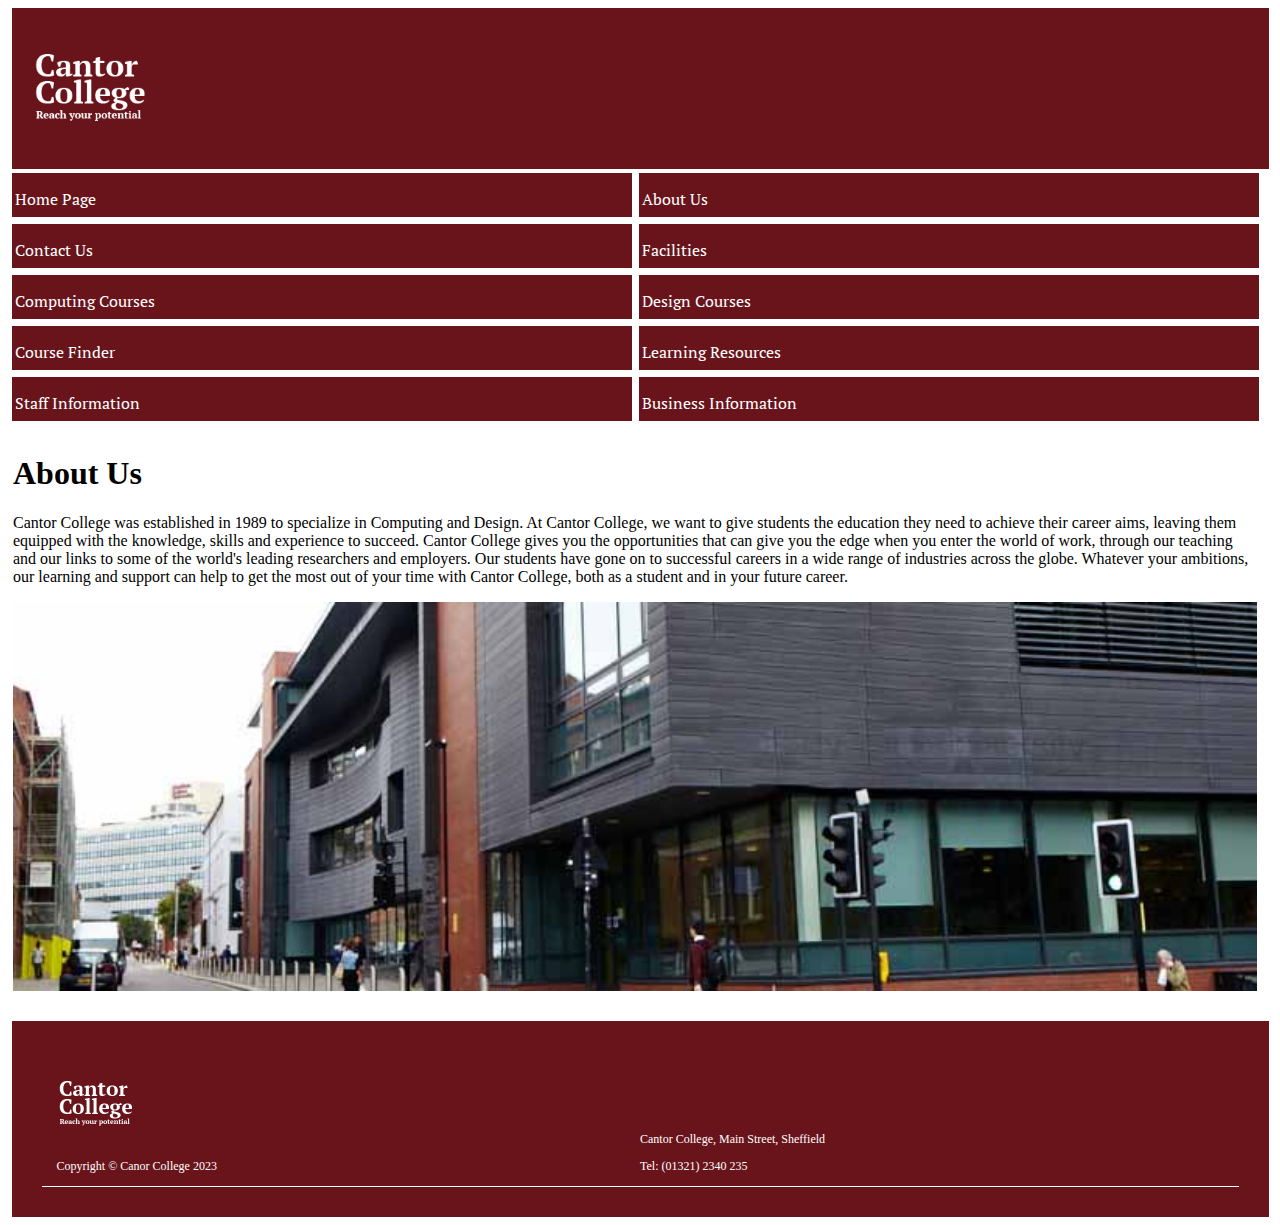
==== aboutus.html @ 45e5b6ba "Updated Footer, Navigation. Added Contact Us Page." ====
<!DOCTYPE html>
<html lang="en">
<head>
    <link rel="stylesheet" href="styles/mobile.css">
    <link rel="stylesheet" href="styles/desktop.css"media="only screen and (min-width : 900px)">
    <meta name="viewport" content="width=device-width, initial-scale=1.0">
    <meta charset="UTF-8">
    <meta http-equiv="X-UA-Compatible" content="ie=edge">
    <title>Cantor College | Home Page</title>
</head>
<body>
    <div class="overall_container"> <!-- Container around entire page which sets max and min size as well as margins for whole page -->
        <header>
            <div>
                <p><img src="images/logo.png" alt="cantor logo" width="120px" height="120px"></p>
            </div>
        </header>
        <main><!-- Main chunk of page, after header but before footer - just has padding -->
            <section> <!-- Navigation Buttons at top of page -->
                <div class ="navigation-container">
                    <div class="navigation-item">
                        <a href="index.html">Home Page</a>
                    </div>
                    <div class="navigation-item">
                        <a href="aboutus.html">About Us</a>
                    </div>
                    <div class="navigation-item">
                        <a href="contactus.html">Contact Us</a>
                    </div>
                    <div class="navigation-item">
                        <a href="facilities.html">Facilities</a>
                    </div>
                    <div class="navigation-item">
                        <a href="computingcourses.html">Computing Courses</a>
                    </div>
                    <div class="navigation-item">
                        <a href="designcourses.html">Design Courses</a></div>
                    <div class="navigation-item">
                        <a href="coursefinder.html">Course Finder</a>
                    </div>
                    <div class="navigation-item">
                        <a href="learningresources.html">Learning Resources</a>
                    </div>
                    <div class="navigation-item">
                        <a href="staffinformation.html">Staff Information</a>
                    </div>
                    <div class="navigation-item">
                        <a href="businessinformation.html">Business Information</a>
                    </div>
                </div>
            </section>
            <section class="margin-left-right"><!-- Main section of page; main text on left side and image(s) on right side -->
                <h1>About Us</h1>
                <div>
                    <div>
                        <p>Cantor College was established in 1989 to specialize in Computing and Design.   At Cantor College, we want to give students the education they need to achieve their career aims, leaving them equipped with the knowledge, skills and experience to succeed. Cantor College gives you the opportunities that can give you the edge when you enter the world of work, through our teaching and our links to some of the world's leading researchers and employers. Our students have gone on to successful careers in a wide range of industries across the globe.  Whatever your ambitions, our learning and support can help to get the most out of your time with Cantor College, both as a student and in your future career.</p>
                    </div>
                </div>
                <p><img src="images/exterior-wide.jpg" alt="" width="800" height="250" class="resize-image"></p>
            </section>
        </main>
        <footer>
            <div class="footer-container">
                <div>
                    <div class="footer-container-inner-initial">
                        <div class="footer-container-inner-final">
                            <p><img src="images/logo.png" alt="cantor logo" width="80px" height="80px"></p>
                            <p>Copyright &copy; Canor College 2023</p>
                        </div>
                        <div class="footer-container-inner-final">
                            <p>Cantor College, Main Street, Sheffield</p>
                            <p>Tel: (01321) 2340 235</p>
                        </div>
                    </div>
                </div>
            </div>
        </footer>
    </div>
</body>
</html>
---- styles/mobile.css ----
@import url('https://fonts.googleapis.com/css2?family=Exo+2:wght@500&family=PT+Serif&display=swap');

.overall-container
{
    margin: auto;
}

.margin-left-right
{
    margin-left: 5px;
    margin-right: 5px;
}

header
{
    margin-left: 3.5px;
    margin-right: 3.5px;
    padding: 2.5px 20px;
    background-color: #69141b;
    color: white;
}

footer
{
    display: flex;
    padding: 30px;
    background-color: #69141b;
    color: white;
    align-items: flex-end;
    font-size: 12px;
    margin-left: 3.5px;
    margin-right: 3.5px;
}

.footer-container
{
    flex-basis: 100%;
    flex-shrink: 0;
    max-width: 100%;
    border-bottom-style: solid;
    border-bottom-width: 1px;
}

.footer-container-inner-initial
{
    display: flex;
    align-items: flex-end;
    padding-left: 15px;
    padding-right: 15px;
}

.footer-container-inner-final
{
    box-sizing: border-box;
    flex-basis: 50%;
    max-width: 50%;
}

ol
{
    list-style-type: lower-roman;
}

a
{
    color: blue;
}

.navigation-item a
{
    display: inline-block;
    color: white;
    text-decoration: none;
    font-family: 'PT Serif', serif;
    font-size: 16px;
}

.navigation-item-singular a
{
    display: inline-block;
    width: 98.8%;
    color: white;
    text-decoration: none;
    font-family: 'PT Serif', serif;
    font-size: 16px;
}

.navigation-container
{
    display: flex;
    flex-wrap: wrap;
}

.navigation-item
{
    flex: 1 1 33%;
    margin: 3.5px;
    padding: 3.5px;
    background-image: linear-gradient(to right, transparent, transparent 50%,#69141b 50%, #69141b); /* Concept of linear-gradient to produce hover transition effect from https://codepen.io/ianfarb/pen/nPaxYR */
    background-position: 100% 0;
    background-size: 200% 100%;
    transition: all .5s linear;
}

.navigation-item-singular
{
    flex: 1 1 33%;
    margin: 3.5px;
    padding: 3.5px;
    background-image: linear-gradient(to right, transparent, transparent 50%,#69141b 50%, #69141b);
    background-position: 100% 0;
    background-size: 200% 100%;
    transition: all .5s linear;
}

.navigation-item:hover
{
    transform: scale(1.01);
    background-color: #69141b;
    background-position: 0 0;
}

.navigation-item-singular:hover
{
    transform: scale(1.01);
    background-color: #69141b;
    background-position: 0 0;
}

.page-segment-solid-color
{
    display: flex;
    background-color: #69141b;
    color:white;
    margin-left: 3.5px;
    margin-right: 3.5px;
}

.page-segment-no-color
{
    display: flex;
    margin-left: 3.5px;
    margin-right: 3.5px;
}

.flex-left
{
    display: flex;
    flex-direction: column;
    align-items: center;
    justify-content: space-evenly;
    flex-basis: 60%;
}

.flex-right
{    
    flex-basis: 40%;
}

.resize-image
{
    width: 100%;
    height: auto;
}

.resize-image-small
{
    width: 30%;
    height: auto;
}

.grey-out
{
    color: grey;
}
---- styles/desktop.css ----
section
{
  padding: 0 10px 10px 0;
}

.overall-container
{
    max-width: 1200px;
    min-width: 600px
}

.navigation-item, a
{
    font-size: 32px;
}
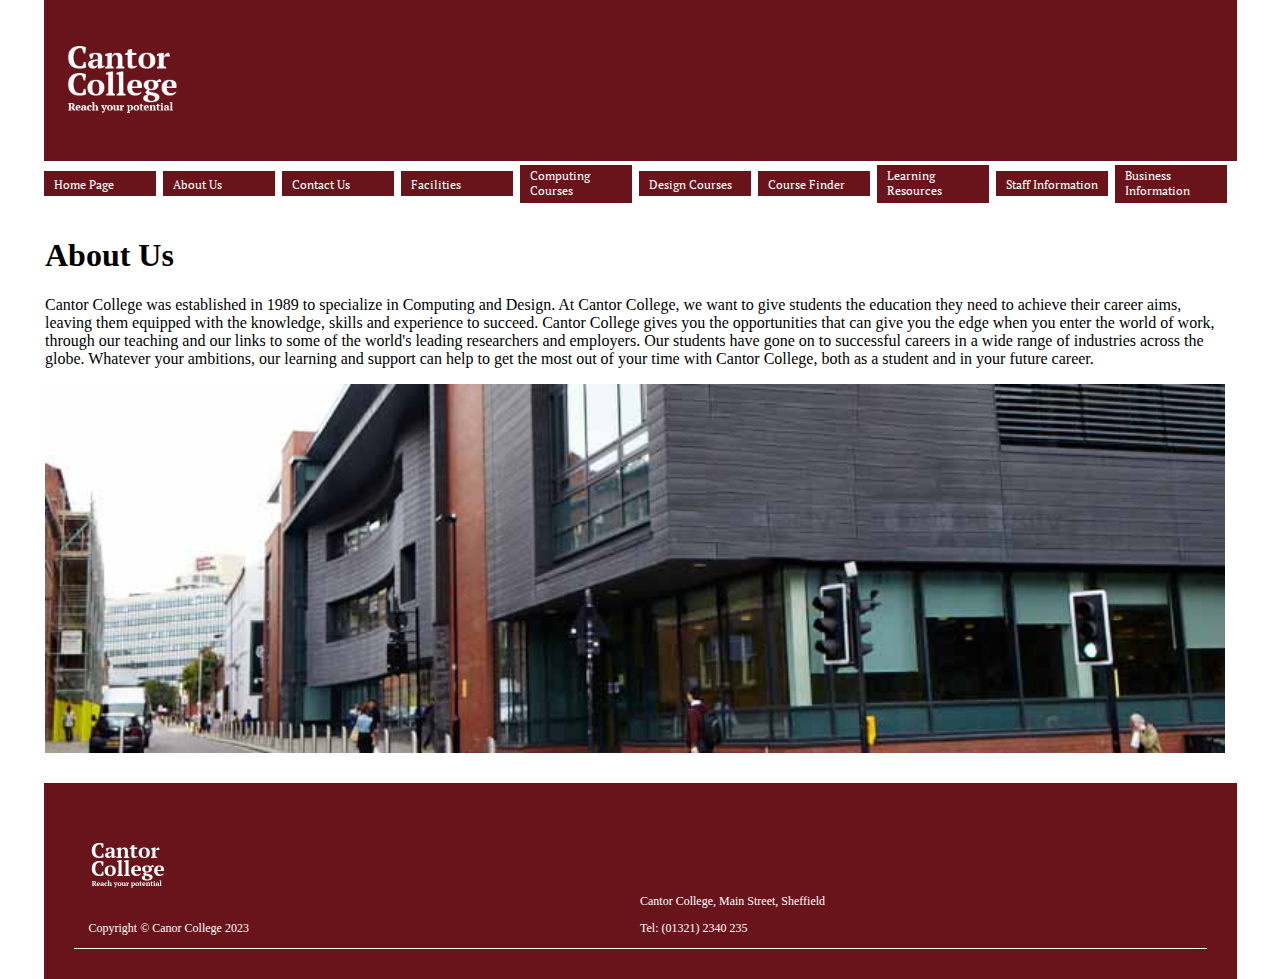
==== commit 8563652e: "Trying redisgned navigation, integrated in header." ====
--- a/aboutus.html
+++ b/aboutus.html
@@ -2,11 +2,11 @@
 <html lang="en">
 <head>
     <link rel="stylesheet" href="styles/mobile.css">
-    <link rel="stylesheet" href="styles/desktop.css"media="only screen and (min-width : 900px)">
+    <link rel="stylesheet" href="styles/desktop.css"media="only screen and (min-width : 700px)">
     <meta name="viewport" content="width=device-width, initial-scale=1.0">
     <meta charset="UTF-8">
     <meta http-equiv="X-UA-Compatible" content="ie=edge">
-    <title>Cantor College | Home Page</title>
+    <title>Cantor College | About Us</title>
 </head>
 <body>
     <div class="overall_container"> <!-- Container around entire page which sets max and min size as well as margins for whole page -->
--- a/styles/mobile.css
+++ b/styles/mobile.css
@@ -143,6 +143,18 @@
     margin-right: 3.5px;
 }
 
+.flex-container
+{
+    display: flex;
+    flex-direction: row;
+    align-items: center;
+}
+
+.flex-even
+{
+    flex-basis: 50%;
+}
+
 .flex-left
 {
     display: flex;
--- a/styles/desktop.css
+++ b/styles/desktop.css
@@ -3,13 +3,30 @@
   padding: 0 10px 10px 0;
 }
 
-.overall-container
+body
 {
-    max-width: 1200px;
-    min-width: 600px
+  margin: auto;
+  max-width: 1200px;
+  min-width: 700px
 }
 
-.navigation-item, a
+.navigation-container
 {
-    font-size: 32px;
-}+  display: flex;
+  flex-wrap: nowrap;
+  align-items: center;
+  align-self: flex-end;
+  margin-right: auto;
+}
+
+.navigation-item
+{
+  padding-left: 10px;
+  padding-right: 10px;
+  
+}
+
+.navigation-item a
+{
+  font-size: 12px;
+}
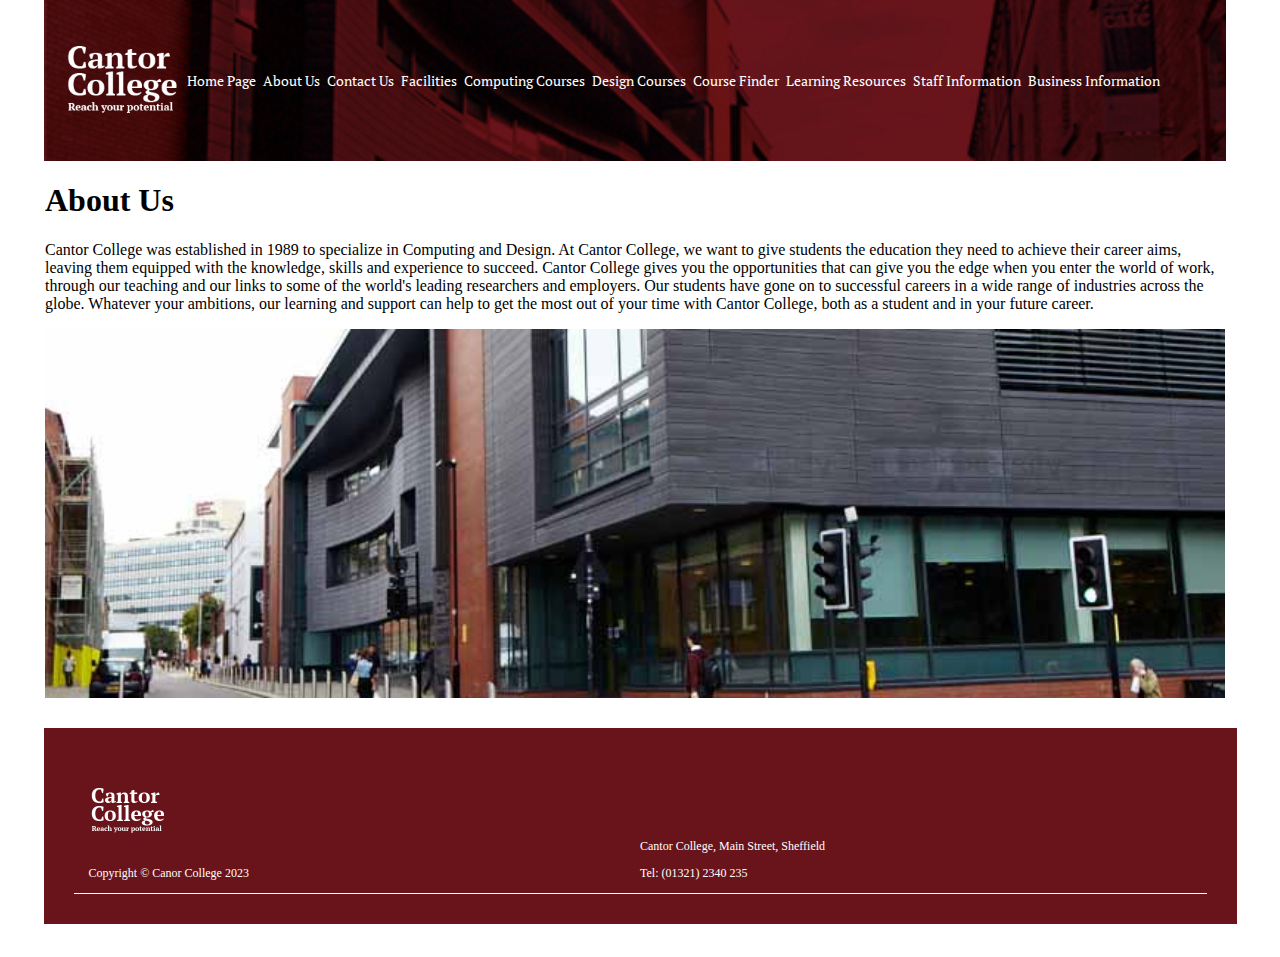
==== commit 4f9d58ca: "Changed header to be responsive to device." ====
--- a/aboutus.html
+++ b/aboutus.html
@@ -7,74 +7,70 @@
     <meta charset="UTF-8">
     <meta http-equiv="X-UA-Compatible" content="ie=edge">
     <title>Cantor College | About Us</title>
+    <script src="scripts/header.js" defer></script>
 </head>
 <body>
-    <div class="overall_container"> <!-- Container around entire page which sets max and min size as well as margins for whole page -->
+    <div class="overall-container"> <!-- Container around entire page which sets max and min size as well as margins for whole page -->
         <header>
-            <div>
+            <div class="TARGET">
                 <p><img src="images/logo.png" alt="cantor logo" width="120px" height="120px"></p>
             </div>
         </header>
-        <main><!-- Main chunk of page, after header but before footer - just has padding -->
-            <section> <!-- Navigation Buttons at top of page -->
-                <div class ="navigation-container">
-                    <div class="navigation-item">
-                        <a href="index.html">Home Page</a>
+        <div class="MOVEME"> <!-- Navigation Buttons at top of page -->
+            <div class ="navigation-container">
+            <div class="navigation-item">
+                    <a href="index.html">Home Page</a>
+            </div>
+            <div class="navigation-item">
+                <a href="aboutus.html">About Us</a>
+            </div>
+            <div class="navigation-item">
+                 <a href="contactus.html">Contact Us</a>
+            </div>
+            <div class="navigation-item">
+                <a href="facilities.html">Facilities</a>
+            </div>
+            <div class="navigation-item">
+                <a href="computingcourses.html">Computing Courses</a>
+            </div>
+            <div class="navigation-item">
+                <a href="designcourses.html">Design Courses</a></div>
+            <div class="navigation-item">
+                <a href="coursefinder.html">Course Finder</a>
+            </div>
+            <div class="navigation-item">
+                <a href="learningresources.html">Learning Resources</a>
+            </div>
+            <div class="navigation-item">
+                <a href="staffinformation.html">Staff Information</a>
+            </div>
+            <div class="navigation-item">
+                <a href="businessinformation.html">Business Information</a>
+            </div>
+        </div>
+    </div>
+    <section class="margin-left-right"><!-- Main section of page; main text on left side and image(s) on right side -->
+        <h1>About Us</h1>
+        <div>
+            <p>Cantor College was established in 1989 to specialize in Computing and Design.   At Cantor College, we want to give students the education they need to achieve their career aims, leaving them equipped with the knowledge, skills and experience to succeed. Cantor College gives you the opportunities that can give you the edge when you enter the world of work, through our teaching and our links to some of the world's leading researchers and employers. Our students have gone on to successful careers in a wide range of industries across the globe.  Whatever your ambitions, our learning and support can help to get the most out of your time with Cantor College, both as a student and in your future career.</p>
+        </div>
+        <p><img src="images/exterior-wide.jpg" alt="" width="800" height="250" class="resize-image"></p>
+    </section>
+    <footer>
+        <div class="footer-container">
+            <div>
+                <div class="footer-container-inner-initial">
+                    <div class="footer-container-inner-final">
+                        <p><img src="images/logo.png" alt="cantor logo" width="80px" height="80px"></p>
+                        <p>Copyright &copy; Canor College 2023</p>
                     </div>
-                    <div class="navigation-item">
-                        <a href="aboutus.html">About Us</a>
-                    </div>
-                    <div class="navigation-item">
-                        <a href="contactus.html">Contact Us</a>
-                    </div>
-                    <div class="navigation-item">
-                        <a href="facilities.html">Facilities</a>
-                    </div>
-                    <div class="navigation-item">
-                        <a href="computingcourses.html">Computing Courses</a>
-                    </div>
-                    <div class="navigation-item">
-                        <a href="designcourses.html">Design Courses</a></div>
-                    <div class="navigation-item">
-                        <a href="coursefinder.html">Course Finder</a>
-                    </div>
-                    <div class="navigation-item">
-                        <a href="learningresources.html">Learning Resources</a>
-                    </div>
-                    <div class="navigation-item">
-                        <a href="staffinformation.html">Staff Information</a>
-                    </div>
-                    <div class="navigation-item">
-                        <a href="businessinformation.html">Business Information</a>
-                    </div>
-                </div>
-            </section>
-            <section class="margin-left-right"><!-- Main section of page; main text on left side and image(s) on right side -->
-                <h1>About Us</h1>
-                <div>
-                    <div>
-                        <p>Cantor College was established in 1989 to specialize in Computing and Design.   At Cantor College, we want to give students the education they need to achieve their career aims, leaving them equipped with the knowledge, skills and experience to succeed. Cantor College gives you the opportunities that can give you the edge when you enter the world of work, through our teaching and our links to some of the world's leading researchers and employers. Our students have gone on to successful careers in a wide range of industries across the globe.  Whatever your ambitions, our learning and support can help to get the most out of your time with Cantor College, both as a student and in your future career.</p>
-                    </div>
-                </div>
-                <p><img src="images/exterior-wide.jpg" alt="" width="800" height="250" class="resize-image"></p>
-            </section>
-        </main>
-        <footer>
-            <div class="footer-container">
-                <div>
-                    <div class="footer-container-inner-initial">
-                        <div class="footer-container-inner-final">
-                            <p><img src="images/logo.png" alt="cantor logo" width="80px" height="80px"></p>
-                            <p>Copyright &copy; Canor College 2023</p>
-                        </div>
-                        <div class="footer-container-inner-final">
-                            <p>Cantor College, Main Street, Sheffield</p>
-                            <p>Tel: (01321) 2340 235</p>
-                        </div>
+                    <div class="footer-container-inner-final">
+                        <p>Cantor College, Main Street, Sheffield</p>
+                        <p>Tel: (01321) 2340 235</p>
                     </div>
                 </div>
             </div>
-        </footer>
-    </div>
+        </div>
+    </footer>
 </body>
 </html>--- a/styles/mobile.css
+++ b/styles/mobile.css
@@ -1,8 +1,9 @@
 @import url('https://fonts.googleapis.com/css2?family=Exo+2:wght@500&family=PT+Serif&display=swap');
 
-.overall-container
+body
 {
     margin: auto;
+    min-width: 390px
 }
 
 .margin-left-right
@@ -11,6 +12,7 @@
     margin-right: 5px;
 }
 
+
 header
 {
     margin-left: 3.5px;
@@ -18,6 +20,10 @@
     padding: 2.5px 20px;
     background-color: #69141b;
     color: white;
+    background-image: url('../images/header.jpg');
+    background-repeat: no-repeat;
+    background-position: center;
+    background-size: cover;
 }
 
 footer
@@ -89,6 +95,12 @@
 {
     display: flex;
     flex-wrap: wrap;
+}
+
+.TARGET
+{
+    display: flex;
+    align-items: center;
 }
 
 .navigation-item
--- a/styles/desktop.css
+++ b/styles/desktop.css
@@ -21,12 +21,18 @@
 
 .navigation-item
 {
-  padding-left: 10px;
-  padding-right: 10px;
-  
+  background-image: none;
+  flex: auto;
+  padding-left: 0px;
+  padding-right: 0px;
 }
 
 .navigation-item a
 {
-  font-size: 12px;
+  font-size: 14px;
 }
+
+header
+{
+    margin-right: 14.5px;
+}
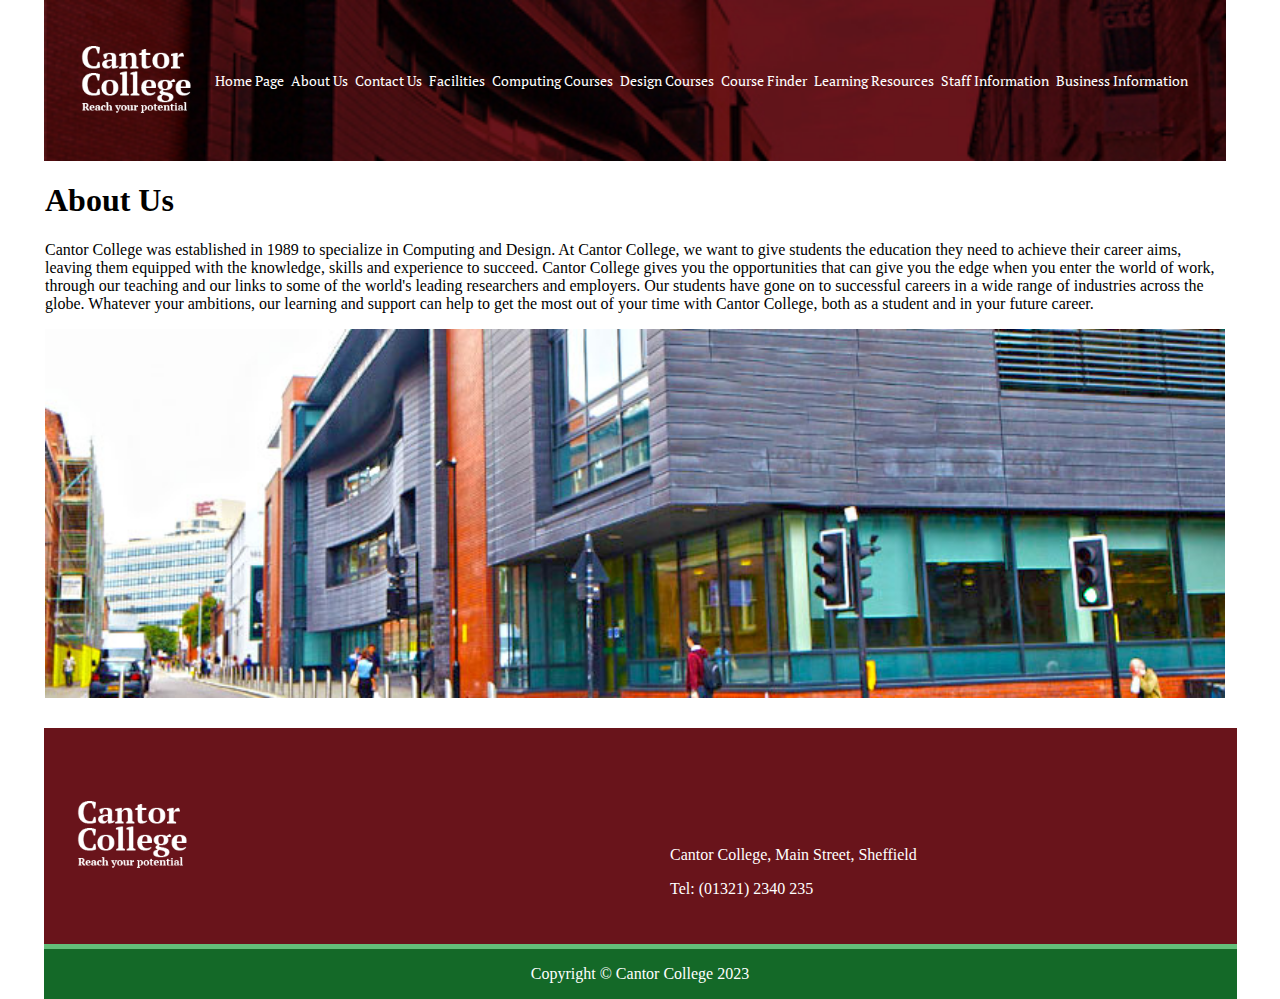
==== commit f7b2cae9: "Improved footer. Spiced up images." ====
--- a/aboutus.html
+++ b/aboutus.html
@@ -1,76 +1,91 @@
 <!DOCTYPE html>
 <html lang="en">
+
 <head>
     <link rel="stylesheet" href="styles/mobile.css">
-    <link rel="stylesheet" href="styles/desktop.css"media="only screen and (min-width : 700px)">
+    <link rel="stylesheet" href="styles/desktop.css" media="only screen and (min-width : 700px)">
     <meta name="viewport" content="width=device-width, initial-scale=1.0">
     <meta charset="UTF-8">
     <meta http-equiv="X-UA-Compatible" content="ie=edge">
     <title>Cantor College | About Us</title>
     <script src="scripts/header.js" defer></script>
 </head>
+
 <body>
-    <div class="overall-container"> <!-- Container around entire page which sets max and min size as well as margins for whole page -->
+    <div class="overall-container">
+        <!-- Container around entire page which sets max and min size as well as margins for whole page -->
         <header>
             <div class="TARGET">
                 <p><img src="images/logo.png" alt="cantor logo" width="120px" height="120px"></p>
             </div>
         </header>
         <div class="MOVEME"> <!-- Navigation Buttons at top of page -->
-            <div class ="navigation-container">
-            <div class="navigation-item">
+            <div class="navigation-container">
+                <div class="navigation-item">
                     <a href="index.html">Home Page</a>
-            </div>
-            <div class="navigation-item">
-                <a href="aboutus.html">About Us</a>
-            </div>
-            <div class="navigation-item">
-                 <a href="contactus.html">Contact Us</a>
-            </div>
-            <div class="navigation-item">
-                <a href="facilities.html">Facilities</a>
-            </div>
-            <div class="navigation-item">
-                <a href="computingcourses.html">Computing Courses</a>
-            </div>
-            <div class="navigation-item">
-                <a href="designcourses.html">Design Courses</a></div>
-            <div class="navigation-item">
-                <a href="coursefinder.html">Course Finder</a>
-            </div>
-            <div class="navigation-item">
-                <a href="learningresources.html">Learning Resources</a>
-            </div>
-            <div class="navigation-item">
-                <a href="staffinformation.html">Staff Information</a>
-            </div>
-            <div class="navigation-item">
-                <a href="businessinformation.html">Business Information</a>
+                </div>
+                <div class="navigation-item">
+                    <a href="aboutus.html">About Us</a>
+                </div>
+                <div class="navigation-item">
+                    <a href="contactus.html">Contact Us</a>
+                </div>
+                <div class="navigation-item">
+                    <a href="facilities.html">Facilities</a>
+                </div>
+                <div class="navigation-item">
+                    <a href="computingcourses.html">Computing Courses</a>
+                </div>
+                <div class="navigation-item">
+                    <a href="designcourses.html">Design Courses</a>
+                </div>
+                <div class="navigation-item">
+                    <a href="coursefinder.html">Course Finder</a>
+                </div>
+                <div class="navigation-item">
+                    <a href="learningresources.html">Learning Resources</a>
+                </div>
+                <div class="navigation-item">
+                    <a href="staffinformation.html">Staff Information</a>
+                </div>
+                <div class="navigation-item">
+                    <a href="businessinformation.html">Business Information</a>
+                </div>
             </div>
         </div>
-    </div>
-    <section class="margin-left-right"><!-- Main section of page; main text on left side and image(s) on right side -->
-        <h1>About Us</h1>
-        <div>
-            <p>Cantor College was established in 1989 to specialize in Computing and Design.   At Cantor College, we want to give students the education they need to achieve their career aims, leaving them equipped with the knowledge, skills and experience to succeed. Cantor College gives you the opportunities that can give you the edge when you enter the world of work, through our teaching and our links to some of the world's leading researchers and employers. Our students have gone on to successful careers in a wide range of industries across the globe.  Whatever your ambitions, our learning and support can help to get the most out of your time with Cantor College, both as a student and in your future career.</p>
-        </div>
-        <p><img src="images/exterior-wide.jpg" alt="" width="800" height="250" class="resize-image"></p>
-    </section>
-    <footer>
-        <div class="footer-container">
+        <div class="ORIGINAL"></div>
+        <section class="margin-left-right">
+            <!-- Main section of page; main text on left side and image(s) on right side -->
+            <h1>About Us</h1>
             <div>
-                <div class="footer-container-inner-initial">
-                    <div class="footer-container-inner-final">
-                        <p><img src="images/logo.png" alt="cantor logo" width="80px" height="80px"></p>
-                        <p>Copyright &copy; Canor College 2023</p>
-                    </div>
-                    <div class="footer-container-inner-final">
-                        <p>Cantor College, Main Street, Sheffield</p>
-                        <p>Tel: (01321) 2340 235</p>
+                <p>Cantor College was established in 1989 to specialize in Computing and Design. At Cantor College, we
+                    want to give students the education they need to achieve their career aims, leaving them equipped
+                    with the knowledge, skills and experience to succeed. Cantor College gives you the opportunities
+                    that can give you the edge when you enter the world of work, through our teaching and our links to
+                    some of the world's leading researchers and employers. Our students have gone on to successful
+                    careers in a wide range of industries across the globe. Whatever your ambitions, our learning and
+                    support can help to get the most out of your time with Cantor College, both as a student and in your
+                    future career.</p>
+            </div>
+            <p><img src="images/exterior-wide.jpg" alt="" width="800" height="250" class="resize-image"></p>
+        </section>
+        <footer>
+            <div class="footer-container">
+                <div>
+                    <div class="footer-container-inner-initial">
+                        <div class="footer-container-inner-final">
+                            <p><img src="images/logo.png" alt="cantor logo" width="120px" height="120px"></p>
+                        </div>
+                        <div class="footer-container-inner-final">
+                            <p>Cantor College, Main Street, Sheffield</p>
+                            <p>Tel: (01321) 2340 235</p>
+                        </div>
                     </div>
                 </div>
             </div>
-        </div>
-    </footer>
+            <div class="footer-bottom">
+                <p>Copyright &copy; Cantor College 2023</p>
+            </div>
+        </footer>
 </body>
 </html>--- a/styles/mobile.css
+++ b/styles/mobile.css
@@ -29,30 +29,30 @@
 footer
 {
     display: flex;
-    padding: 30px;
-    background-color: #69141b;
+    background-color: #69141B;
     color: white;
     align-items: flex-end;
-    font-size: 12px;
-    margin-left: 3.5px;
-    margin-right: 3.5px;
+    margin-left: 3.5px;
+    margin-right: 3.5px;
+    flex-wrap: wrap;
+    overflow: hidden;
 }
 
 .footer-container
 {
     flex-basis: 100%;
     flex-shrink: 0;
+    padding: 30px;
     max-width: 100%;
     border-bottom-style: solid;
-    border-bottom-width: 1px;
+    border-bottom-width: 5px;
+    border-bottom-color: #63BE79;
 }
 
 .footer-container-inner-initial
 {
     display: flex;
     align-items: flex-end;
-    padding-left: 15px;
-    padding-right: 15px;
 }
 
 .footer-container-inner-final
@@ -60,6 +60,16 @@
     box-sizing: border-box;
     flex-basis: 50%;
     max-width: 50%;
+}
+
+.footer-bottom
+{
+    background-color: #146928;
+    display: flex;
+    width: 100%;
+    padding-left: 0px;
+    padding-right: 0px;
+    justify-content: center;
 }
 
 ol
--- a/styles/desktop.css
+++ b/styles/desktop.css
@@ -7,7 +7,7 @@
 {
   margin: auto;
   max-width: 1200px;
-  min-width: 700px
+  min-width: 700px;
 }
 
 .navigation-container
@@ -21,10 +21,11 @@
 
 .navigation-item
 {
-  background-image: none;
   flex: auto;
+  align-content: space-evenly;
   padding-left: 0px;
   padding-right: 0px;
+  background-image: none;
 }
 
 .navigation-item a
@@ -36,3 +37,8 @@
 {
     margin-right: 14.5px;
 }
+
+.TARGET
+{
+  justify-content: space-evenly;
+}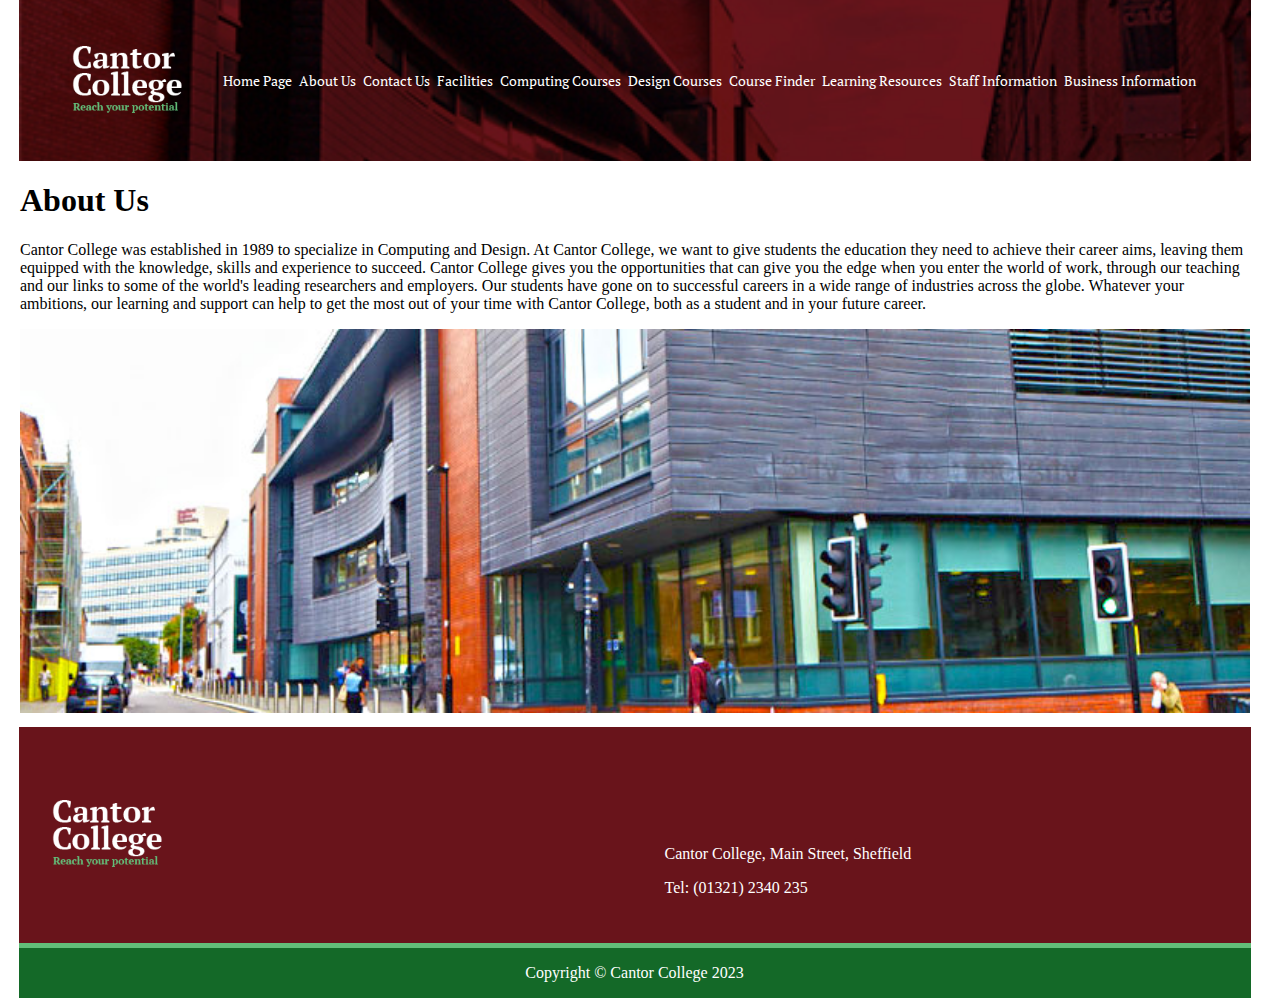
==== commit 408b397c: "Updated colours. Removed <p> from images." ====
--- a/aboutus.html
+++ b/aboutus.html
@@ -10,16 +10,14 @@
     <title>Cantor College | About Us</title>
     <script src="scripts/header.js" defer></script>
 </head>
-
 <body>
     <div class="overall-container">
-        <!-- Container around entire page which sets max and min size as well as margins for whole page -->
         <header>
-            <div class="TARGET">
+            <div id="target-position">
                 <p><img src="images/logo.png" alt="cantor logo" width="120px" height="120px"></p>
             </div>
         </header>
-        <div class="MOVEME"> <!-- Navigation Buttons at top of page -->
+        <div id="move-this">
             <div class="navigation-container">
                 <div class="navigation-item">
                     <a href="index.html">Home Page</a>
@@ -53,9 +51,8 @@
                 </div>
             </div>
         </div>
-        <div class="ORIGINAL"></div>
+        <div id="original-position"></div>
         <section class="margin-left-right">
-            <!-- Main section of page; main text on left side and image(s) on right side -->
             <h1>About Us</h1>
             <div>
                 <p>Cantor College was established in 1989 to specialize in Computing and Design. At Cantor College, we
@@ -67,7 +64,7 @@
                     support can help to get the most out of your time with Cantor College, both as a student and in your
                     future career.</p>
             </div>
-            <p><img src="images/exterior-wide.jpg" alt="" width="800" height="250" class="resize-image"></p>
+            <img src="images/exterior-wide.jpg" alt="" width="800" height="250" class="resize-image">
         </section>
         <footer>
             <div class="footer-container">
--- a/styles/mobile.css
+++ b/styles/mobile.css
@@ -3,7 +3,8 @@
 body
 {
     margin: auto;
-    min-width: 390px
+    min-width: 390px;
+    background-color: white;
 }
 
 .margin-left-right
@@ -11,7 +12,6 @@
     margin-left: 5px;
     margin-right: 5px;
 }
-
 
 header
 {
@@ -82,35 +82,12 @@
     color: blue;
 }
 
-.navigation-item a
-{
-    display: inline-block;
-    color: white;
-    text-decoration: none;
-    font-family: 'PT Serif', serif;
-    font-size: 16px;
-}
-
-.navigation-item-singular a
-{
-    display: inline-block;
-    width: 98.8%;
-    color: white;
-    text-decoration: none;
-    font-family: 'PT Serif', serif;
-    font-size: 16px;
-}
 
 .navigation-container
 {
     display: flex;
     flex-wrap: wrap;
-}
-
-.TARGET
-{
-    display: flex;
-    align-items: center;
+    margin-bottom: 5px;
 }
 
 .navigation-item
@@ -124,36 +101,31 @@
     transition: all .5s linear;
 }
 
-.navigation-item-singular
-{
-    flex: 1 1 33%;
-    margin: 3.5px;
-    padding: 3.5px;
-    background-image: linear-gradient(to right, transparent, transparent 50%,#69141b 50%, #69141b);
-    background-position: 100% 0;
-    background-size: 200% 100%;
-    transition: all .5s linear;
-}
-
 .navigation-item:hover
 {
-    transform: scale(1.01);
-    background-color: #69141b;
+    transform: scale(1.02);
+    background-color: #63BE79;
     background-position: 0 0;
 }
 
-.navigation-item-singular:hover
+.navigation-item a
 {
-    transform: scale(1.01);
-    background-color: #69141b;
-    background-position: 0 0;
+    display: inline-block;
+    color: white;
+    text-decoration: none;
+    font-family: 'PT Serif', serif;
+    font-size: 16px;
+}
+
+.navigation-item a:hover
+{
+    transition: all .25s linear;
 }
 
 .page-segment-solid-color
 {
     display: flex;
-    background-color: #69141b;
-    color:white;
+    background-color: #63BE79;
     margin-left: 3.5px;
     margin-right: 3.5px;
 }
@@ -163,18 +135,6 @@
     display: flex;
     margin-left: 3.5px;
     margin-right: 3.5px;
-}
-
-.flex-container
-{
-    display: flex;
-    flex-direction: row;
-    align-items: center;
-}
-
-.flex-even
-{
-    flex-basis: 50%;
 }
 
 .flex-left
@@ -206,4 +166,10 @@
 .grey-out
 {
     color: grey;
+}
+
+#target-position
+{
+    display: flex;
+    align-items: center;
 }--- a/styles/desktop.css
+++ b/styles/desktop.css
@@ -6,8 +6,8 @@
 body
 {
   margin: auto;
-  max-width: 1200px;
-  min-width: 700px;
+  max-width: 1250px;
+  min-width: 1200px;
 }
 
 .navigation-container
@@ -17,6 +17,7 @@
   align-items: center;
   align-self: flex-end;
   margin-right: auto;
+  margin-bottom: 0px;
 }
 
 .navigation-item
@@ -36,9 +37,16 @@
 header
 {
     margin-right: 14.5px;
+    margin-bottom: 5px;
 }
 
-.TARGET
+footer
+{
+  margin-right: 14.5px;
+
+}
+
+#target-position
 {
   justify-content: space-evenly;
 }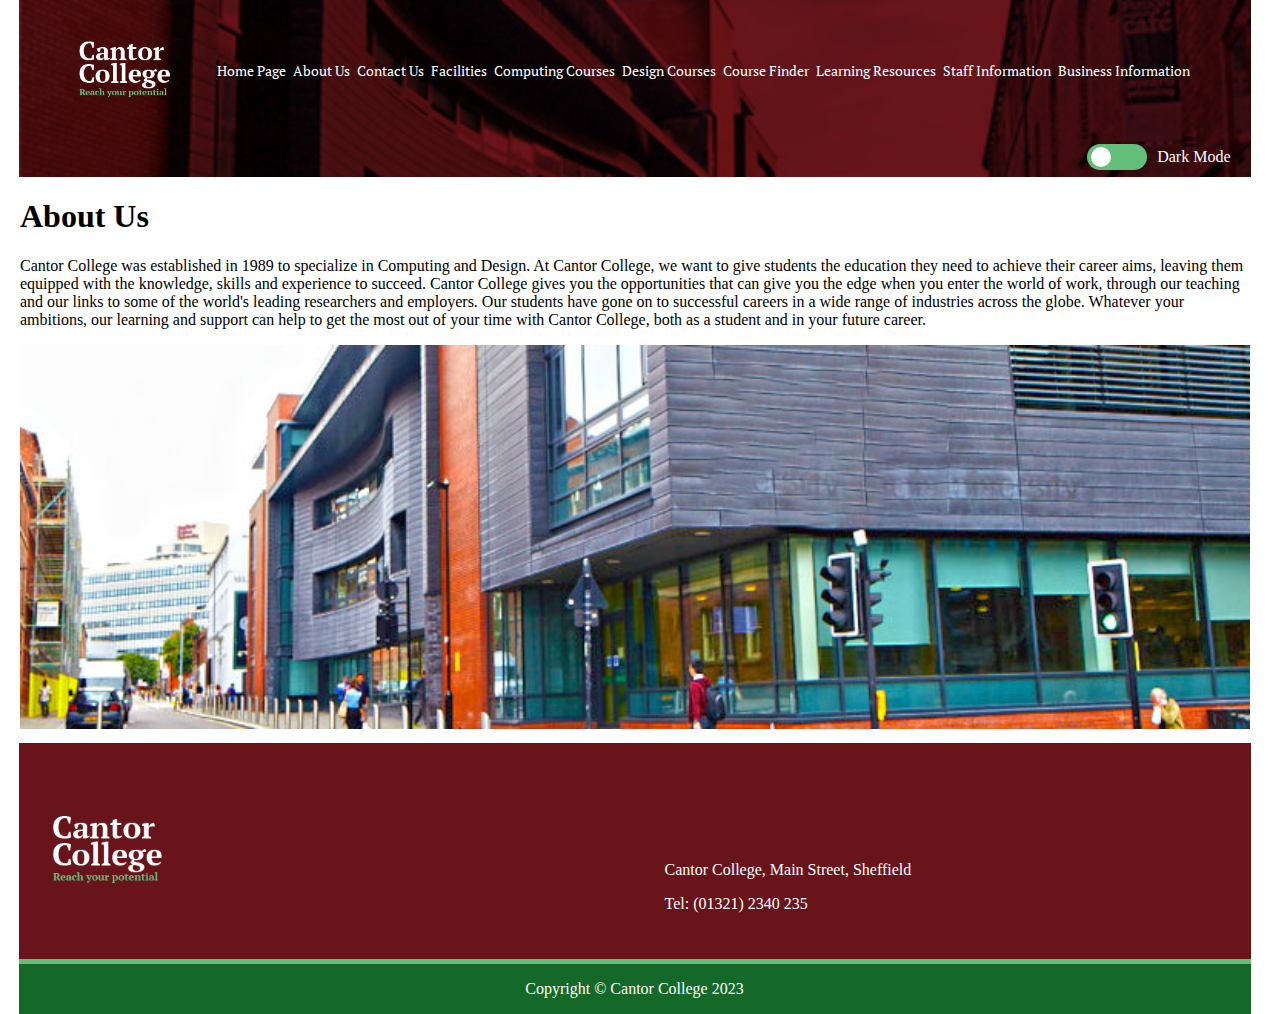
==== commit 93cfbfa3: "Added Dark Mode via JS." ====
--- a/aboutus.html
+++ b/aboutus.html
@@ -9,12 +9,17 @@
     <meta http-equiv="X-UA-Compatible" content="ie=edge">
     <title>Cantor College | About Us</title>
     <script src="scripts/header.js" defer></script>
+    <script src="scripts/darkmode.js" defer></script>
 </head>
 <body>
     <div class="overall-container">
         <header>
             <div id="target-position">
-                <p><img src="images/logo.png" alt="cantor logo" width="120px" height="120px"></p>
+                <p><img src="images/logo.png" alt="cantor logo" width="100px" height="100px"></p>
+            </div>
+            <div class="dark-mode-toggle-container">
+                <div class="dark-mode-toggle-button"></div>
+                Dark Mode
             </div>
         </header>
         <div id="move-this">
--- a/styles/mobile.css
+++ b/styles/mobile.css
@@ -3,8 +3,67 @@
 body
 {
     margin: auto;
-    min-width: 390px;
     background-color: white;
+    transition: all 0.25s ease-in-out;
+}
+
+body.dark
+{
+    background-color: #212121;
+    color: white;
+}
+
+.dark-mode-toggle-container /* Concept of making toggle dark mode button from https://www.youtube.com/watch?v=TyITCYwsWHs*/
+{
+    display: flex;
+    align-items: center;
+    justify-content: flex-end;
+}
+
+.dark-mode-toggle-button
+{
+    position: relative;
+    height: 26px;
+    width: 60px;
+    border-radius: 100px;
+    box-shadow: 0 5px 10px rgba(0, 0, 0, 0.1);
+    background-color: #63BE79;
+    cursor: pointer;
+    margin-right: 10px;
+    margin-top: 5px;
+    margin-bottom: 5px;
+}
+
+.dark-mode-toggle-button.active::before
+{
+    background-color: #212121;
+    left: calc(100% - 20px - 3.75px);
+}
+
+.dark-mode-toggle-button::before
+{
+    content: '';
+    position: absolute;
+    height: 20px;
+    width: 20px;
+    background: white;
+    border-radius: 50%;
+    top: 50%;
+    left: 3.75px;
+    transform: translateY(-50%);
+    transition: all 0.25s ease-in-out;
+}
+
+.resize-image
+{
+    width: 100%;
+    height: auto;
+}
+
+.resize-image-small
+{
+    width: 33%;
+    height: auto;
 }
 
 .margin-left-right
@@ -151,18 +210,6 @@
     flex-basis: 40%;
 }
 
-.resize-image
-{
-    width: 100%;
-    height: auto;
-}
-
-.resize-image-small
-{
-    width: 30%;
-    height: auto;
-}
-
 .grey-out
 {
     color: grey;
